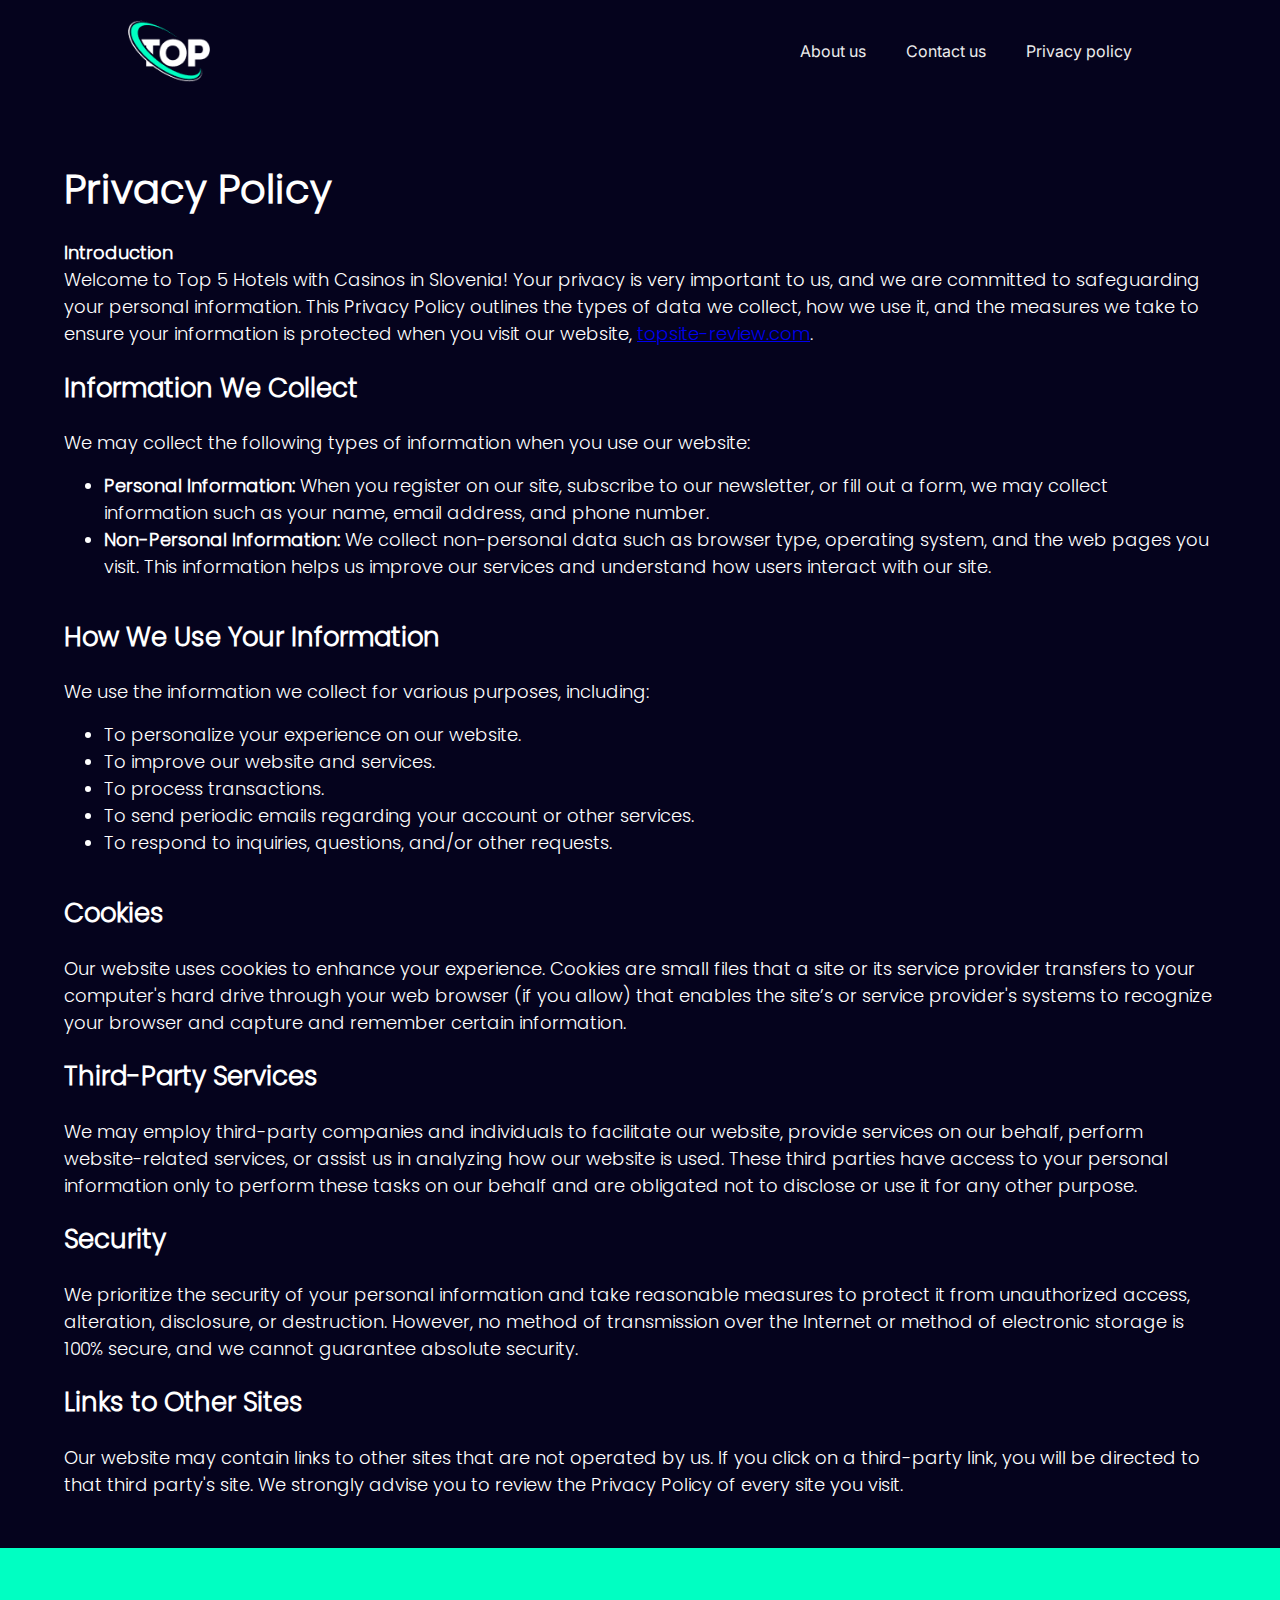
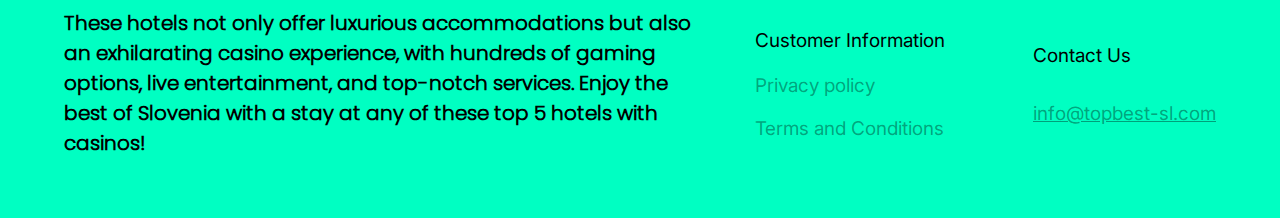
==== privacy.html @ e7df3d4c "1" ====
<!DOCTYPE html>
<html lang="en">
<head>
    <meta charset="UTF-8">
    <meta name="viewport" content="width=device-width, initial-scale=1.0">
    <title>Top 5 Hotels with Casinos in Slovenia</title>
    <link rel="stylesheet" href="style/css.css">
    <link rel="shortcut icon" href="img/logo.png" type="image/x-icon">
</head>
<body style="background-image: none;">
    <div class="top">
        <div class="top_blokc">
            <img src="img/logo.png" alt="">
            <div class="top_cont">
                <a href="index.html#about">About us</a>
                <a href="#contact">Contact us</a>
                <a href="privacy.html">Privacy policy</a>
            </div>
        </div>
    </div>
    <div class="privacy">
        <div class="mini_privacy">
            <h1>Privacy Policy</h1>

            <p><strong>Introduction</strong></p>
            <p>Welcome to Top 5 Hotels with Casinos in Slovenia! Your privacy is very important to us, and we are committed to safeguarding your personal information. This Privacy Policy outlines the types of data we collect, how we use it, and the measures we take to ensure your information is protected when you visit our website, <a href="topsite-review.com">topsite-review.com</a>.</p>
    
            <h2>Information We Collect</h2>
            <p>We may collect the following types of information when you use our website:</p>
            <ul>
                <li><strong>Personal Information:</strong> When you register on our site, subscribe to our newsletter, or fill out a form, we may collect information such as your name, email address, and phone number.</li>
                <li><strong>Non-Personal Information:</strong> We collect non-personal data such as browser type, operating system, and the web pages you visit. This information helps us improve our services and understand how users interact with our site.</li>
            </ul>
    
            <h2>How We Use Your Information</h2>
            <p>We use the information we collect for various purposes, including:</p>
            <ul>
                <li>To personalize your experience on our website.</li>
                <li>To improve our website and services.</li>
                <li>To process transactions.</li>
                <li>To send periodic emails regarding your account or other services.</li>
                <li>To respond to inquiries, questions, and/or other requests.</li>
            </ul>
    
            <h2>Cookies</h2>
            <p>Our website uses cookies to enhance your experience. Cookies are small files that a site or its service provider transfers to your computer's hard drive through your web browser (if you allow) that enables the site’s or service provider's systems to recognize your browser and capture and remember certain information.</p>
    
            <h2>Third-Party Services</h2>
            <p>We may employ third-party companies and individuals to facilitate our website, provide services on our behalf, perform website-related services, or assist us in analyzing how our website is used. These third parties have access to your personal information only to perform these tasks on our behalf and are obligated not to disclose or use it for any other purpose.</p>
    
            <h2>Security</h2>
            <p>We prioritize the security of your personal information and take reasonable measures to protect it from unauthorized access, alteration, disclosure, or destruction. However, no method of transmission over the Internet or method of electronic storage is 100% secure, and we cannot guarantee absolute security.</p>
    
            <h2>Links to Other Sites</h2>
            <p>Our website may contain links to other sites that are not operated by us. If you click on a third-party link, you will be directed to that third party's site. We strongly advise you to review the Privacy Policy of every site you visit.</p>
        
        </div>
    </div>
    <footer id="contact">
        <div class="contact">
            <p>These hotels not only offer luxurious accommodations but also an exhilarating casino experience, with hundreds of gaming options, live entertainment, and top-notch services. Enjoy the best of Slovenia with a stay at any of these top 5 hotels with casinos!</p>
            <div class="contact_blokc">
                <div class="cont_1">
                    <h1>Customer Information</h1>
                    <a href="privacy.html">Privacy policy</a>
                    <a href="terms.html">Terms and Conditions</a>
                </div>
                <div class="cont_2">
                    <h3>Contact Us</h3>
                    <h2>info@topbest-sl.com</h2>
                </div>
            </div>
        </div>
    </footer>
---- style/css.css ----
@font-face {
    font-family: 'Comfortaa';
    src: url(../font/Comfortaa-VariableFont_wght.ttf);
}
@font-face {
    font-family: 'Poppins';
    src: url(../font/Poppins-Light.ttf);
}
@font-face {
    font-family: 'Inter';
    src: url(../font/Inter-VariableFont_opsz\,wght.ttf);
}
body,html{
    margin: 0;
    padding: 0;
    background-color: #05031d;
    background-image: url(../img/big_bg.png);
    background-size: contain;
    background-position-y: bottom;
    background-repeat: no-repeat;
}
.top_head{
    width: 100%;
    display: flex;
    flex-direction: column;
    align-items: center;
    background-image: url(../img/fon.png);
    background-color: #070427;
}
.top{
    width: 100%;
    display: flex;
    justify-content: center;
}
.top_blokc{
    width: 80%;
    display: flex;
    justify-content: space-between;
    align-items: center;
    margin-top: 20px;
}
.top_blokc img{
    width: 8%;
    height: fit-content;
}
.top_cont{
    display: flex;
}
.top_cont a{
    text-decoration: none;
    margin-left: 20px;
    margin-right: 20px;
    color: #ECECEC;
    font-size: 16px;
    font-weight: 400;
    font-family: 'Inter';
}
.hotels{
    width: 100%;
    display: flex;
    justify-content: space-between;
}
.hotels img{
    width: 35%;
    height: fit-content;
}
.hotels_cont{
    width: 50%;
    height: fit-content;
    display: flex;
    flex-direction: column;
    justify-content: center;
    margin-left: 80px;
    margin-top: 100px;
}
.hotels_cont h1{
    font-family: 'Comfortaa';
    color: #00FFC2;
    font-size: 64px;
    font-weight: 700;
    margin-bottom: 10px;
}
.hotels_cont h2{
    color: #F0F0F0;
    font-size: 34px;
    font-weight: 400;
    font-family: 'Poppins';
    margin-top: 0;
}
.hotels_cont a{
    display: flex;
    justify-content: center;
    align-items: center;
    text-decoration: none;
    width: 270px;
    height: 50px;
    border-radius: 30px;
    background: #00FFC2;
    font-family: 'Comfortaa';
    color: #030023;
    font-size: 20px;
    font-weight: 700;
}
.top_head .border{
    width: 70%;
    height: fit-content;
    margin-top: 40px;
    margin-bottom: 50px;
}
.slovenia{
    margin-top: 50px;
    width: 100%;
    display: flex;
    flex-direction: column;
    align-items: center;
}
.slovenia h3{
    font-family: 'Comfortaa';
    color: #00FFC2;
    font-size: 30px;
    font-weight: 700;
    text-align: center;
}
.slovenia p{
    width: 65%;
    color: #FFFFFF;
    font-size: 20px;
    font-weight: 400;
    font-family: 'Poppins';
    margin-top: 0;
    text-align: center;
    margin-bottom: 80px;
}
.slovenia img{
    width: 70%;
    height: fit-content;
    margin-bottom: 80px;
}
.grand{
    width: 100%;
    display: flex;
    flex-direction: column;
    align-items: center;
    margin-bottom: 150px;
}
.grand h3{
    font-family: 'Comfortaa';
    color: #00FFC2;
    font-size: 50px;
    font-weight: 600;
    text-align: center;
    margin-bottom: 20px;
}
.grand p{
    width: 65%;
    color: #FFFFFF;
    font-size: 20px;
    font-weight: 400;
    font-family: 'Poppins';
    margin-top: 0;
    text-align: center; 
}
.grand_blokc{
    width: 90%;
    height: 430px;
    display: flex;
    flex-direction: row;
    align-items: center;
    background-size: contain;
    justify-content: center;
    margin-top: 30px;
    background-size: contain;
    background-repeat: no-repeat;
    background-position-y: bottom;
}
.grand_cont{
    display: flex;
    flex-direction: column;
    align-items: center;
    width: 20%;
    height: 180px;
    background: #00FFC2;
    border-radius: 20px;
    box-shadow: 0px 32px 30px -12px #00000026;
    margin-left: 25px;
    margin-right: 25px;
    margin-top: 500px;
}
.grand_cont h4{
    font-family: 'Comfortaa';
    color: #030023;
    font-size: 32px;
    font-weight: 500;
    margin-bottom: 10px;
}
.grand_cont p{
    color: #030023;
    font-size: 20px;
    font-weight: 600;
    font-family: 'Poppins';
    margin-top: 0;
    line-height: 100%;
    width: 90%;
}
.kartinka{
    width: 100%;
    display: flex;
    flex-direction: column;
    align-items: center;
}
.kartinka img{
    margin-top: 50px;
    margin-bottom: 50px;
    width: 70%;
    height: fit-content;
}
footer{
    width: 100%;
    display: flex;
    justify-content: center;
    background: #00FFC2;
}
.contact{
    width: 90%;
    display: flex;
    justify-content: space-between;
    margin-top: 40px;
    margin-bottom: 40px;
}
.contact p{
    width: 55%;
    color: #000000;
    font-size: 20px;
    font-weight: 600;
    font-family: 'Poppins';
}
.contact_blokc{
    width: 40%;
    display: flex;
    justify-content: space-between;
    align-items: center;
}
.cont_1{
    display: flex;
    flex-direction: column;
}
.cont_1 h1{
    color: #000000;
    font-size: 19px;
    font-weight: 400;
    font-family: 'Inter';
}
.cont_1 a{
    font-family: 'Inter';
    color: #0000005e;
    font-size: 19px;
    font-weight: 400;
    text-decoration: none;
    margin-top: 10px;
    margin-bottom: 10px;

}
.cont_2{
    display: flex;
    flex-direction: column;
}
.cont_2 h3{
    font-family: 'Inter';
    color: #000000;
    font-size: 19px;
    font-weight: 400;
}
.cont_2 h2{
    font-family: 'Inter';
    color: #0000005e;
    font-size: 19px;
    font-weight: 400;
    text-decoration: none;
    text-decoration: underline;
}
.privacy{
    width: 100%;
    display: flex;
    justify-content: center;
    padding-top: 50px;
    padding-bottom: 50px;
}
.mini_privacy{
    display: flex;
    width: 90%;
    flex-direction: column;
}
.mini_privacy p{
    font-size: 18px;
    margin-top: 0px;
    margin-bottom: 0px;
    font-family: 'Poppins';
    color: #fff;
}
.mini_privacy h1{
    font-family: 'Poppins';
    color: #fff;
}
.mini_privacy h2{
    font-family: 'Poppins';
    font-size: 26px;
    color: #fff;
}
.mini_privacy h1{
    font-size: 40px;
    margin-bottom: 20px;
}
.mini_privacy ul li{
    font-size: 18px;
    font-family: 'Poppins';
    color: #fff;
    line-height: 150%;
}





@media screen and (max-width: 900px){
    .top_blokc{
        flex-direction: column;
        align-items: center;
        width: 90%;
    }
    .top_blokc img{
        width: 25%;
        margin-bottom: 20px;
    }
    .top_cont a{
        margin-left: 10px;
        margin-right: 10px;
        font-size: 14px;
    }
    .hotels{
        flex-direction: column;
        align-items: center;
    }
    .hotels_cont h1{
        text-align: center;
        font-size: 40px;
    }
    .hotels_cont h2{
        text-align: center;
        font-size: 24px;
        margin-bottom: 30px;
    }
    .hotels img{
        width: 100%;
        margin-top: 30px;
    }
    .hotels_cont{
        width: 80%;
        margin-left: 0;
        margin-top: 80px;
        align-items: center;
    }
    .slovenia img{
        width: 100%;
    }
    .top_head .border{
        width: 100%;
    }
    .slovenia p{
        width: 90%;
    }
    .grand p{
        width: 90%;
    }
    .grand_cont{
        margin-left: 5px;
        margin-right: 5px;
        margin-top: 600px;
        width: 31%;
        height: 135px;
    }
    .bg1{
        background-image: url(../img/mob-1.png)!important;
    }
    .bg2{
        background-image: url(../img/mob-2.png)!important;
    }
    .bg3{
        background-image: url(../img/mob-3.png)!important;
    }
    .bg4{
        background-image: url(../img/mob-4.png)!important;
    }
    .bg5{
        background-image: url(../img/mob-5.png)!important;
    }
    .kartinka img{
        width: 90%;
    }
    .contact{
        flex-direction: column;
        align-items: center;
    }
    .contact p{
        width: 90%;
        text-align: center;
    }
    .contact_blokc{
        width: 90%;
        flex-direction: column;
    }
    .cont_1{
        align-items: center;
    }
    .cont_2{
        align-items: center;
    }
    .grand_cont h4{
        font-size: 21px;
    }
    .grand_cont p{
        font-size: 13px;
    }
}
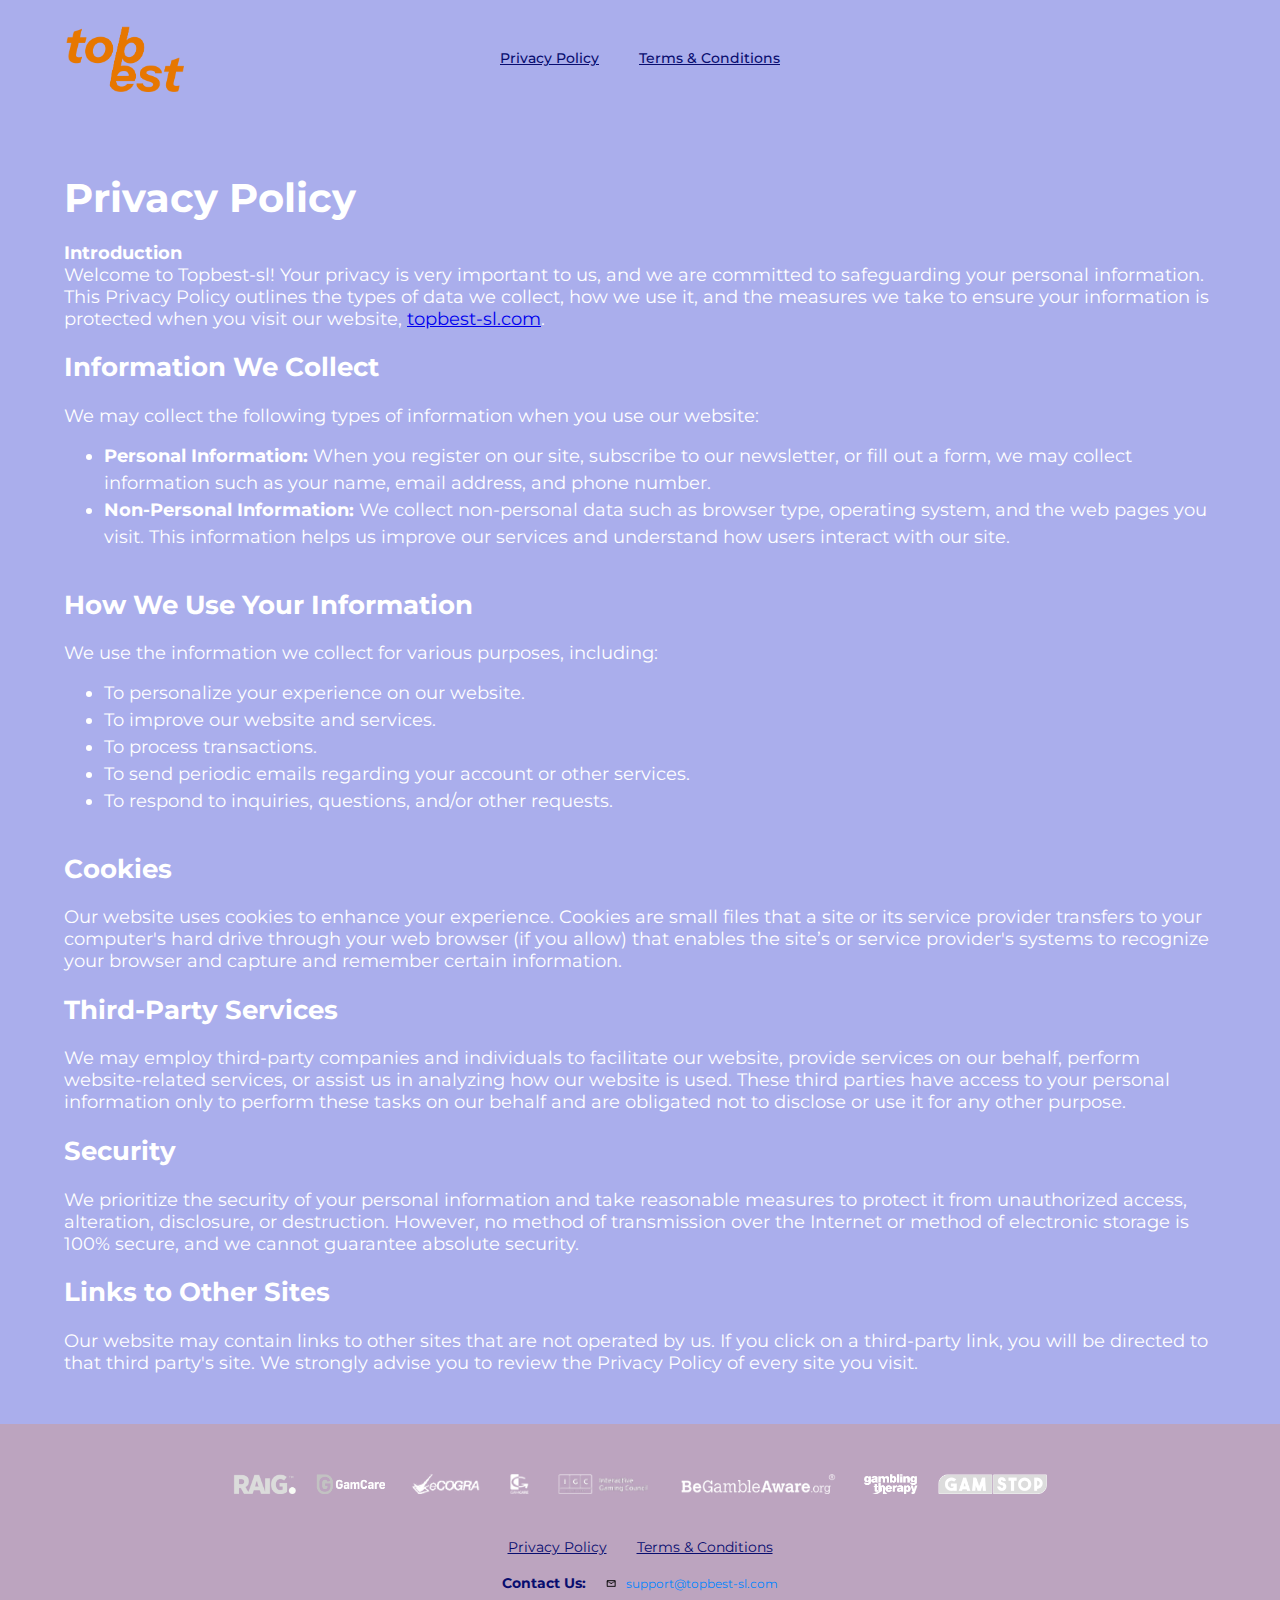
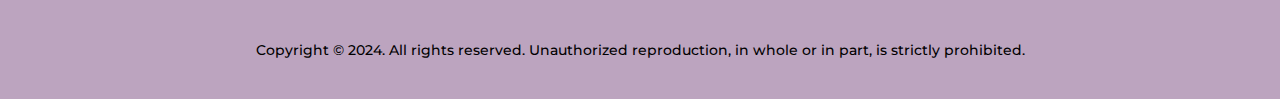
==== commit 8d2c7abb: "2" ====
--- a/privacy.html
+++ b/privacy.html
@@ -3,19 +3,19 @@
 <head>
     <meta charset="UTF-8">
     <meta name="viewport" content="width=device-width, initial-scale=1.0">
-    <title>Top 5 Hotels with Casinos in Slovenia</title>
+    <title>Topbest-sl</title>
     <link rel="stylesheet" href="style/css.css">
     <link rel="shortcut icon" href="img/logo.png" type="image/x-icon">
 </head>
-<body style="background-image: none;">
-    <div class="top">
-        <div class="top_blokc">
-            <img src="img/logo.png" alt="">
-            <div class="top_cont">
-                <a href="index.html#about">About us</a>
-                <a href="#contact">Contact us</a>
-                <a href="privacy.html">Privacy policy</a>
+<body>
+    <div class="best">
+        <div class="best_cont">
+            <a href="index.php"><img src="img/logo.png" alt=""></a>
+            <div class="best_blokc">
+                <a href="privacy.html">Privacy Policy</a>
+                <a href="terms.html">Terms & Conditions</a>
             </div>
+            <div class="utf"></div>
         </div>
     </div>
     <div class="privacy">
@@ -23,7 +23,7 @@
             <h1>Privacy Policy</h1>
 
             <p><strong>Introduction</strong></p>
-            <p>Welcome to Top 5 Hotels with Casinos in Slovenia! Your privacy is very important to us, and we are committed to safeguarding your personal information. This Privacy Policy outlines the types of data we collect, how we use it, and the measures we take to ensure your information is protected when you visit our website, <a href="topsite-review.com">topsite-review.com</a>.</p>
+            <p>Welcome to Topbest-sl! Your privacy is very important to us, and we are committed to safeguarding your personal information. This Privacy Policy outlines the types of data we collect, how we use it, and the measures we take to ensure your information is protected when you visit our website, <a href="topbest-sl.com">topbest-sl.com</a>.</p>
     
             <h2>Information We Collect</h2>
             <p>We may collect the following types of information when you use our website:</p>
@@ -56,19 +56,28 @@
         
         </div>
     </div>
-    <footer id="contact">
-        <div class="contact">
-            <p>These hotels not only offer luxurious accommodations but also an exhilarating casino experience, with hundreds of gaming options, live entertainment, and top-notch services. Enjoy the best of Slovenia with a stay at any of these top 5 hotels with casinos!</p>
-            <div class="contact_blokc">
-                <div class="cont_1">
-                    <h1>Customer Information</h1>
-                    <a href="privacy.html">Privacy policy</a>
-                    <a href="terms.html">Terms and Conditions</a>
-                </div>
-                <div class="cont_2">
-                    <h3>Contact Us</h3>
-                    <h2>info@topbest-sl.com</h2>
-                </div>
+    <footer>
+        <div class="gam">
+            <div class="gam_stop">
+                <a href=""><img src="img/image-1.png" alt=""></a>
+                <a href=""><img src="img/image-2.png" alt=""></a>
+                <a href=""><img src="img/image-3.png" alt=""></a>
+                <a href=""><img src="img/image-4.png" alt=""></a>
+                <a href=""><img src="img/image-5.png" alt=""></a>
+                <a href=""><img src="img/image-6.png" alt=""></a>
+                <a href=""><img src="img/image-7.png" alt=""></a>
+                <a href=""><img src="img/image-8.png" alt=""></a>
             </div>
+            <div class="end_1">
+                <a href="privacy.html">Privacy Policy</a>
+                <a href="terms.html">Terms & Conditions</a>
+            </div>
+            <div class="end_2">
+                <h4>Contact Us:</h4>
+                <img src="img/vector.png" alt="">
+                <h5>support@topbest-sl.com</h5>
+            </div>
+            <p>Copyright © 2024. All rights reserved. Unauthorized reproduction, in whole or in part, is strictly prohibited.</p>
         </div>
-    </footer>+    </footer>
+    --- a/style/css.css
+++ b/style/css.css
@@ -1,283 +1,492 @@
 @font-face {
-    font-family: 'Comfortaa';
-    src: url(../font/Comfortaa-VariableFont_wght.ttf);
-}
-@font-face {
-    font-family: 'Poppins';
-    src: url(../font/Poppins-Light.ttf);
-}
-@font-face {
-    font-family: 'Inter';
-    src: url(../font/Inter-VariableFont_opsz\,wght.ttf);
+    font-family: 'Montserrat';
+    src: url(../font/Montserrat-VariableFont_wght.ttf);
+}
+*{
+    font-family: 'Montserrat'; 
 }
 body,html{
     margin: 0;
     padding: 0;
-    background-color: #05031d;
-    background-image: url(../img/big_bg.png);
-    background-size: contain;
-    background-position-y: bottom;
-    background-repeat: no-repeat;
-}
-.top_head{
-    width: 100%;
-    display: flex;
-    flex-direction: column;
-    align-items: center;
-    background-image: url(../img/fon.png);
-    background-color: #070427;
-}
-.top{
-    width: 100%;
-    display: flex;
-    justify-content: center;
-}
-.top_blokc{
-    width: 80%;
+    background-color: #aaaeec;
+}
+.best{
+    width: 100%;
+    display: flex;
+    justify-content: center;
+}
+.best_cont{
+    width: 90%;
     display: flex;
     justify-content: space-between;
     align-items: center;
     margin-top: 20px;
 }
-.top_blokc img{
-    width: 8%;
+.best_cont a img{
+    width: 120px;
     height: fit-content;
 }
-.top_cont{
-    display: flex;
-}
-.top_cont a{
-    text-decoration: none;
+.best_blokc{
+    display: flex;
+}
+.best_blokc a{
     margin-left: 20px;
     margin-right: 20px;
-    color: #ECECEC;
-    font-size: 16px;
-    font-weight: 400;
-    font-family: 'Inter';
-}
-.hotels{
-    width: 100%;
-    display: flex;
-    justify-content: space-between;
-}
-.hotels img{
-    width: 35%;
-    height: fit-content;
-}
-.hotels_cont{
-    width: 50%;
-    height: fit-content;
-    display: flex;
-    flex-direction: column;
-    justify-content: center;
-    margin-left: 80px;
-    margin-top: 100px;
-}
-.hotels_cont h1{
-    font-family: 'Comfortaa';
-    color: #00FFC2;
+    font-size: 14px;
+    font-weight: 500;
+    color: #080D6F;
+}
+.utf{
+     display: block;
+     width: 120px;
+}
+.online{
+    width: 100%;
+    display: flex;
+    flex-direction: column;
+    align-items: center;
+    margin-top: 30px;
+}
+.online h1{
+    width: 70%;
+    font-size: 60px;
+    font-weight: 700;
+    color: #080D6F;
+    font-style: italic;
+    line-height: 70px;
+    text-align: center;
+    margin-bottom: 20px;
+}
+.online span{
     font-size: 64px;
     font-weight: 700;
-    margin-bottom: 10px;
-}
-.hotels_cont h2{
-    color: #F0F0F0;
-    font-size: 34px;
+    color: #080D6F;
+    font-style: italic;
+    line-height: 70px;
+    text-align: center;
+}
+.online p{
+    width: 60%;
+    font-size: 24px;
     font-weight: 400;
-    font-family: 'Poppins';
-    margin-top: 0;
-}
-.hotels_cont a{
-    display: flex;
-    justify-content: center;
-    align-items: center;
-    text-decoration: none;
-    width: 270px;
+    color: #FFFFFF;
+    text-align: center;
+    margin-top: 0;
+}
+.new_1{
+    display: flex;
+    width: 100%;
+    justify-content: left;
+}
+.new_2{
+    display: flex;
+    width: 100%;
+    justify-content: right;
+}
+.online h4{
+    width: 720px;
+    height: 80px;
+    background: #CED0FF;
+    border: 3px solid #080D6F;
+    border-top-right-radius: 50px;
+    border-bottom-right-radius: 50px;
+    display: flex;
+    justify-content: right;
+    align-items: center;
+    font-size: 24px;
+    font-weight: 500;
+    color: #080D6F;
+    padding-right: 15px;
+    margin-top: 0;
+    margin-bottom: 20px;
+    border-left: none;
+}
+.online h5{
+    width: 720px;
+    height: 80px;
+    background: #CED0FF;
+    border: 3px solid #080D6F;
+    border-top-left-radius: 50px;
+    border-bottom-left-radius: 50px;
+    display: flex;
+    justify-content: left;
+    align-items: center;
+    font-size: 24px;
+    font-weight: 500;
+    color: #080D6F;
+    padding-left: 15px;
+    margin-top: 0;
+    border-right: none;
+}
+.get{
+    width: 100%;
+    display: flex;
+    justify-content: center;
+}
+.get_blokc{
+    width: 90%;
+    display: flex;
+    flex-direction: column;
+    align-items: center;
+}
+.get_cont{
+    width: 100%;
+    display: flex;
+    flex-direction: row;
+    justify-content: center;
+}
+.legiano_top{
+    display: flex;
+    justify-content: space-between;
+    width: 100%;
+    background-image: url(../img/bagraund.png);
+    border-radius: 20px;
+    height: 190px;
+    background-size: cover;
+    border-bottom-right-radius: 0;
+    background-position-y: bottom;
+}
+.legiano{
+    width: 400px;
+    height: fit-content;
+    display: flex;
+    flex-direction: column;
+    justify-content: center;
+    align-items: center;
+    background-color: #c1a3be;
+    border: 3px solid #080D6F;
+    border-radius: 20px;
+}
+.legiano_1{
+    position: relative;
+    display: flex;
+    flex-direction: column;
+    align-items: center;
+    justify-content: start;
+    padding: 20px;
+    padding-right: 0;
+}
+.legiano_1 img{
+    margin-top: 40px;
+    width: 140px;
+    height: fit-content;
+    margin-left: -188px;
+}
+.legiano .best_img{
+    position: absolute;
+    margin-left: 0;
+    left: -40px;
+    margin-top: 0;
+}
+.legiano_1 .foto{
+    width: 180px;
+    height: fit-content;
+    margin-left: 0;
+}
+.legiano_2{
+    display: flex;
+    flex-direction: column;
+    align-items: center;
+    justify-content: start;
+    padding: 20px;
+    padding-left: 0;
+}
+.legiano_2 h1{
+    font-size: 42px;
+    font-weight: 700;
+    color: #080D6F;
+    margin-bottom: 0;
+    margin-top: 0;
+}
+.legiano_2 h2{
+    font-size: 14px;
+    font-weight: 400;
+    color: #080D6F;
+    margin-top: 0;
+    font-style: italic;
+    margin-bottom: 0;
+}
+.legiano_2 img{
+    width: 140px;
+    height: fit-content;
+    margin-top: 0;
+}
+.get_bonus{
+    display: flex;
+    flex-direction: column;
+    align-items: center;
+}
+.get_bonus h3{
+    font-size: 28px;
+    font-weight: 700;
+    color: #F0EBF1;
+    text-align: center;
+    text-transform: uppercase;
+    margin-top: 0;
+    margin-bottom: 15px;
+}
+.get_bonus h4{
+    font-size: 22px;
+    font-weight: 500;
+    color: #F0EBF1;
+    font-style: italic;
+    margin-top: 0;
+    text-transform: uppercase;
+    margin-bottom: 15px;
+}
+.get_bonus a{
+    width: 260px;
     height: 50px;
+    display: flex;
+    justify-content: center;
+    align-items: center;
+    background: #FF9F33;
+    border: 2px solid #080D6F;
     border-radius: 30px;
-    background: #00FFC2;
-    font-family: 'Comfortaa';
-    color: #030023;
     font-size: 20px;
     font-weight: 700;
-}
-.top_head .border{
-    width: 70%;
+    color: #080D6F;
+    text-decoration: none;
+    margin-bottom: 20px;
+}
+.malino .get_bonus h3{
+    font-size: 25px;
+    line-height: 30px;
+    font-weight: 700;
+    color: #F0EBF1;
+    text-align: center;
+    text-transform: uppercase;
+    margin-top: 0;
+}
+.malino .get_bonus h4{
+    font-size: 20px;
+    line-height: 20px;
+    font-weight: 500;
+    color: #F0EBF1;
+    font-style: italic;
+    margin-top: 0;
+    text-transform: uppercase;
+}
+.malino .get_bonus a{
+    width: 250px;
+    height: 50px;
+    display: flex;
+    justify-content: center;
+    align-items: center;
+    background: #FF9F33;
+    border: 2px solid #080D6F;
+    border-radius: 30px;
+    font-size: 20px;
+    font-weight: 700;
+    color: #080D6F;
+    text-decoration: none;
+    margin-bottom: 20px;
+}
+.get_bonus a:hover{
+    cursor: pointer;
+    box-shadow: 0px 0px 50px 0px #FF9F33;
+
+}
+.get_bonus img{
+    width: 260px;
     height: fit-content;
+    margin-bottom: 40px;
+}
+.legiano:hover{
+    box-shadow: 0px 0px 50px 0px #585858;
+}
+.malino{
+    width: 100%;
+    display: flex;
+    justify-content: center;
+}
+.malino_blokc{
+    width: 85%;
+    display: flex;
+    justify-content: space-between;
+    margin-top: 20px;
+}
+.malino_blokc .legiano{
+    width: 350px;
+}
+.malino_blokc .legiano_1 img{
+    height: 75px;
+    width: auto;
+    margin-left: 0;
+    margin-top: 20px;
+}
+.malino_blokc .legiano_top{
+    border-radius: 20px;
+    border-bottom-right-radius: 0;
+    background-position-y: bottom;
+    height: 180px;
+}
+.malino_blokc .get_bonus h3{
+    margin-bottom: 30px;
+}
+.malino_blokc .get_bonus h4{
+    margin-bottom: 10px;
+}
+.malino_blokc .get_bonus a{
+    width: 250px;
+}
+.online .onl{
+    display: none;
+}
+.casinos{
+    width: 100%;
+    display: flex;
+    flex-direction: column;
+    align-items: center;
     margin-top: 40px;
-    margin-bottom: 50px;
-}
-.slovenia{
+}
+.safe h1{
+    width: 1064px;
+    height: 80px;
+    background: #CED0FF;
+    border: 3px solid #080D6F;
+    border-top-right-radius: 50px;
+    border-bottom-right-radius: 50px;
+    font-size: 30px;
+    font-weight: 500;
+    color: #080D6F;
+    font-style: italic;
+    padding-right: 15px;
+    display: flex;
+    justify-content: right;
+    align-items: center;
+    border-left: none;
+}
+.casinos p{
+    width: 80%;
+    font-size: 24px;
+    font-weight: 400;
+    color: #080D6F;
+    text-align: left;
+    line-height: 30px;
+}
+.safe{
+    width: 100%;
+    display: flex;
+    justify-content: left;
+}
+.players{
+    width: 100%;
+    display: flex;
+    justify-content: right;
+}
+.players h2{
+    width: 1064px;
+    height: 80px;
+    background: #CED0FF;
+    border: 3px solid #080D6F;
+    border-radius: 20px;
+    font-size: 30px;
+    font-weight: 500;
+    color: #080D6F;
+    font-style: italic;
+    padding-left: 15px;
+    display: flex;
+    justify-content: left;
+    align-items: center;
+    border-right: none;
+    border-top-right-radius: 0;
+    border-bottom-right-radius: 0;
+    border-top-left-radius: 50px;
+    border-bottom-left-radius: 50px;
+}
+.safe h3{
+    width: 1064px;
+    height: 80px;
+    background: #CED0FF;
+    border: 3px solid #080D6F;
+    border-top-right-radius: 50px;
+    border-bottom-right-radius: 50px;
+    font-size: 30px;
+    font-weight: 500;
+    color: #080D6F;
+    font-style: italic;
+    padding-right: 15px;
+    display: flex;
+    justify-content: right;
+    align-items: center;
+    border-left: none;
+}
+.casinos .center_p{
+    text-align: center;
+}
+.casinos .right_p{
+    text-align: right;
+}
+footer{
+    width: 100%;
+    display: flex;
+    justify-content: center;
+    background-color: #BCA4BF;
+}
+.gam{
+    width: 80%;
+    display: flex;
+    flex-direction: column;
+    align-items: center;
     margin-top: 50px;
-    width: 100%;
-    display: flex;
-    flex-direction: column;
-    align-items: center;
-}
-.slovenia h3{
-    font-family: 'Comfortaa';
-    color: #00FFC2;
-    font-size: 30px;
+}
+.gam_stop{
+    display: flex;
+    flex-direction: row;
+}
+.gam_stop img{
+    width: fit-content;
+    height: 20px;
+    margin-left: 10px;
+    margin-right: 10px;
+}
+.end_1{
+    display: flex;
+    flex-direction: row;
+    margin-top: 40px;
+}
+.end_1 a{
+    font-size: 14px;
+    font-weight: 400;
+    color: #080D6F;
+    margin-left: 15px;
+    margin-right: 15px;
+}
+.end_2{
+    display: flex;
+    flex-direction: row;
+    justify-content: center;
+    align-items: center;
+}
+.end_2 h4{
+    font-size: 14px;
     font-weight: 700;
-    text-align: center;
-}
-.slovenia p{
-    width: 65%;
-    color: #FFFFFF;
-    font-size: 20px;
+    color: #080D6F;
+    margin-right: 20px;
+}
+.end_2 img{
+    width: 10px;
+    height: fit-content;
+}
+.end_2 h5{
+    font-size: 12px;
     font-weight: 400;
-    font-family: 'Poppins';
-    margin-top: 0;
-    text-align: center;
-    margin-bottom: 80px;
-}
-.slovenia img{
-    width: 70%;
-    height: fit-content;
-    margin-bottom: 80px;
-}
-.grand{
-    width: 100%;
-    display: flex;
-    flex-direction: column;
-    align-items: center;
-    margin-bottom: 150px;
-}
-.grand h3{
-    font-family: 'Comfortaa';
-    color: #00FFC2;
-    font-size: 50px;
-    font-weight: 600;
-    text-align: center;
-    margin-bottom: 20px;
-}
-.grand p{
-    width: 65%;
-    color: #FFFFFF;
-    font-size: 20px;
-    font-weight: 400;
-    font-family: 'Poppins';
-    margin-top: 0;
-    text-align: center; 
-}
-.grand_blokc{
-    width: 90%;
-    height: 430px;
-    display: flex;
-    flex-direction: row;
-    align-items: center;
-    background-size: contain;
-    justify-content: center;
+    color: #0085FF;
+    margin-left: 10px;
+}
+.gam p{
+    font-size: 14px;
+    font-weight: 500;
+    color: #000000;
     margin-top: 30px;
-    background-size: contain;
-    background-repeat: no-repeat;
-    background-position-y: bottom;
-}
-.grand_cont{
-    display: flex;
-    flex-direction: column;
-    align-items: center;
-    width: 20%;
-    height: 180px;
-    background: #00FFC2;
-    border-radius: 20px;
-    box-shadow: 0px 32px 30px -12px #00000026;
-    margin-left: 25px;
-    margin-right: 25px;
-    margin-top: 500px;
-}
-.grand_cont h4{
-    font-family: 'Comfortaa';
-    color: #030023;
-    font-size: 32px;
-    font-weight: 500;
-    margin-bottom: 10px;
-}
-.grand_cont p{
-    color: #030023;
-    font-size: 20px;
-    font-weight: 600;
-    font-family: 'Poppins';
-    margin-top: 0;
-    line-height: 100%;
-    width: 90%;
-}
-.kartinka{
-    width: 100%;
-    display: flex;
-    flex-direction: column;
-    align-items: center;
-}
-.kartinka img{
-    margin-top: 50px;
-    margin-bottom: 50px;
-    width: 70%;
-    height: fit-content;
-}
-footer{
-    width: 100%;
-    display: flex;
-    justify-content: center;
-    background: #00FFC2;
-}
-.contact{
-    width: 90%;
-    display: flex;
-    justify-content: space-between;
-    margin-top: 40px;
     margin-bottom: 40px;
 }
-.contact p{
-    width: 55%;
-    color: #000000;
-    font-size: 20px;
-    font-weight: 600;
-    font-family: 'Poppins';
-}
-.contact_blokc{
-    width: 40%;
-    display: flex;
-    justify-content: space-between;
-    align-items: center;
-}
-.cont_1{
-    display: flex;
-    flex-direction: column;
-}
-.cont_1 h1{
-    color: #000000;
-    font-size: 19px;
-    font-weight: 400;
-    font-family: 'Inter';
-}
-.cont_1 a{
-    font-family: 'Inter';
-    color: #0000005e;
-    font-size: 19px;
-    font-weight: 400;
-    text-decoration: none;
-    margin-top: 10px;
-    margin-bottom: 10px;
-
-}
-.cont_2{
-    display: flex;
-    flex-direction: column;
-}
-.cont_2 h3{
-    font-family: 'Inter';
-    color: #000000;
-    font-size: 19px;
-    font-weight: 400;
-}
-.cont_2 h2{
-    font-family: 'Inter';
-    color: #0000005e;
-    font-size: 19px;
-    font-weight: 400;
-    text-decoration: none;
-    text-decoration: underline;
-}
+
+
+
+
+
 .privacy{
     width: 100%;
     display: flex;
@@ -294,26 +503,28 @@
     font-size: 18px;
     margin-top: 0px;
     margin-bottom: 0px;
-    font-family: 'Poppins';
-    color: #fff;
+    font-family: 'Montserrat';
+    color: #FFFFFF;
 }
 .mini_privacy h1{
-    font-family: 'Poppins';
-    color: #fff;
+    font-family: 'Montserrat';
+    color: #FFFFFF;
 }
 .mini_privacy h2{
-    font-family: 'Poppins';
+    font-family: 'Montserrat';
     font-size: 26px;
-    color: #fff;
+    color: #FFFFFF;
 }
 .mini_privacy h1{
     font-size: 40px;
     margin-bottom: 20px;
+    font-family: 'Montserrat';
+    color: #FFFFFF;
 }
 .mini_privacy ul li{
     font-size: 18px;
-    font-family: 'Poppins';
-    color: #fff;
+    font-family: 'Montserrat';
+    color: #FFFFFF;
     line-height: 150%;
 }
 
@@ -321,103 +532,203 @@
 
 
 
+
+.legiano:hover{
+    cursor: pointer;
+
+
+}
+.pop_up{
+    display: none;
+    justify-content: center;
+    align-items: center;
+    width: 100vw;
+    height: 100vh;
+    position: fixed;
+    z-index: 50;
+    background-color: #000000b6;
+    left: 0;
+    top: 0;
+
+}
+.pop_up .legiano{
+    background-color: #c1a3be;
+}
+.pop_up .legiano_top{
+    background-color: #c1a3be;
+    margin-bottom: 25px;
+}
+#link5{
+    position: relative;
+}
+.legiano .close{
+    position: absolute;
+    right: 10px;
+    top: 10px;
+    width: 30px;
+    height: auto;
+    cursor: pointer;
+}
+#link5:hover{
+    cursor: auto;
+}
+
 @media screen and (max-width: 900px){
-    .top_blokc{
+  
+    .online h5{
+        width: 90%;
+        font-size: 20px;
+        height: 50px;
+    }
+    .online h4{
+        width: 330px;
+        font-size: 20px;
+        height: 50px;
+    }
+    .best_blokc a{
+        display: none;
+    }
+    .best_cont{
+        flex-direction: column;
+        margin-top: 30px;
+    }
+    body{
+        background-color: #b7bbfe;
+    }
+    .online h1{
+        display: none;
+    }
+    .online .onl{
+        display: block;
+        width: 95%;
+        line-height: 60px;
+        font-size: 42px;
+    }
+    .online .onl span{
+        line-height: 60px;
+        font-size: 50px;
+    }
+   
+    .online span{
+        font-size: 42px;
+        line-height: 50px;
+    }
+    .online p{
+        width: 90%;
+        font-size: 20px;
+    }
+   
+    .online b{
+        line-height: 40px;
+        font-size: 31px;
+        color: #FF8C0A;
+    }
+    .legiano{
+        width: 100%;
+    }
+    .malino_blokc{
         flex-direction: column;
         align-items: center;
+    }
+    .malino_blokc .legiano{
         width: 90%;
-    }
-    .top_blokc img{
-        width: 25%;
         margin-bottom: 20px;
     }
-    .top_cont a{
-        margin-left: 10px;
-        margin-right: 10px;
-        font-size: 14px;
-    }
-    .hotels{
-        flex-direction: column;
-        align-items: center;
-    }
-    .hotels_cont h1{
-        text-align: center;
-        font-size: 40px;
-    }
-    .hotels_cont h2{
-        text-align: center;
-        font-size: 24px;
-        margin-bottom: 30px;
-    }
-    .hotels img{
-        width: 100%;
-        margin-top: 30px;
-    }
-    .hotels_cont{
-        width: 80%;
-        margin-left: 0;
-        margin-top: 80px;
-        align-items: center;
-    }
-    .slovenia img{
-        width: 100%;
-    }
-    .top_head .border{
-        width: 100%;
-    }
-    .slovenia p{
-        width: 90%;
-    }
-    .grand p{
-        width: 90%;
-    }
-    .grand_cont{
-        margin-left: 5px;
-        margin-right: 5px;
-        margin-top: 600px;
-        width: 31%;
-        height: 135px;
-    }
-    .bg1{
-        background-image: url(../img/mob-1.png)!important;
-    }
-    .bg2{
-        background-image: url(../img/mob-2.png)!important;
-    }
-    .bg3{
-        background-image: url(../img/mob-3.png)!important;
-    }
-    .bg4{
-        background-image: url(../img/mob-4.png)!important;
-    }
-    .bg5{
-        background-image: url(../img/mob-5.png)!important;
-    }
-    .kartinka img{
-        width: 90%;
-    }
-    .contact{
-        flex-direction: column;
-        align-items: center;
-    }
-    .contact p{
+    .casinos p{
         width: 90%;
         text-align: center;
-    }
-    .contact_blokc{
-        width: 90%;
-        flex-direction: column;
-    }
-    .cont_1{
-        align-items: center;
-    }
-    .cont_2{
-        align-items: center;
-    }
-    .grand_cont h4{
-        font-size: 21px;
-    }
-    .grand_cont p{
-        font-size: 13px;
+        font-size: 20px;
+    }
+    .casinos .right_p{
+        text-align: center;
+    }
+    .safe h1{
+        width: 85%;
+        font-size: 24px;
+        text-align: right;
+        line-height: 40px;
+        font-weight: 700;
+        border-top-right-radius: 30px;
+        border-bottom-right-radius: 30px;
+    }
+    .players h2{
+        width: 85%;
+        font-size: 24px;
+        text-align: right;
+        line-height: 40px;
+        font-weight: 700;
+        border-top-right-radius: 30px;
+        border-bottom-right-radius: 30px;
+        border-top-left-radius: 0px;
+        border-bottom-left-radius: 0px;
+        border-left: 0;
+        padding-right: 15px;
+        padding-left: 0;
+        border-right: 3px solid #080D6F;
+    }
+    .players{
+        justify-content: left;
+    }
+    .legiano_1 .foto{
+        width: 130px;
+    }
+    .malino_blokc .legiano_1 img{
+        height: 70px;
+    }
+    .gam_stop{
+        flex-wrap: wrap;
+        justify-content: center;
+    }
+    .gam_stop img{
+        margin-top: 5px;
+        margin-bottom: 5px;
+    }
+    .legiano_1 img{
+        margin-left: -60px;
+    }
+    .gam p{
+        text-align: center;
+        color: #FFFFFF;
+    }
+    .safe h3{
+        width: 85%;
+        font-size: 24px;
+        line-height: 40px;
+        font-weight: 700;
+        border-top-right-radius: 40px;
+        border-bottom-right-radius: 40px;
+        border-top-left-radius: 0px;
+        border-bottom-left-radius: 0px;
+        height: auto;
+        padding-top: 10px;
+        padding-bottom: 10px;
+    }
+
+    .malino_blokc .get_bonus h4{
+        margin-bottom: 20px;
+    }
+}
+@media screen and (max-width: 430px){
+    .legiano_2 h1{
+        font-size: 40px;
+    }
+    .legiano_2 h2{
+        font-size: 14px;
+    }
+    .legiano_2 img{
+        width: 130px;
+    }
+    .get_bonus h3{
+        font-size: 26px;
+    }
+    .get_bonus h4{
+        font-size: 20px;
+    }
+    .get_bonus a{
+        width: 250px;
+    }
+    .malino_blokc .legiano{
+        margin-top: 20px;
+        width: 100%;
     }
 }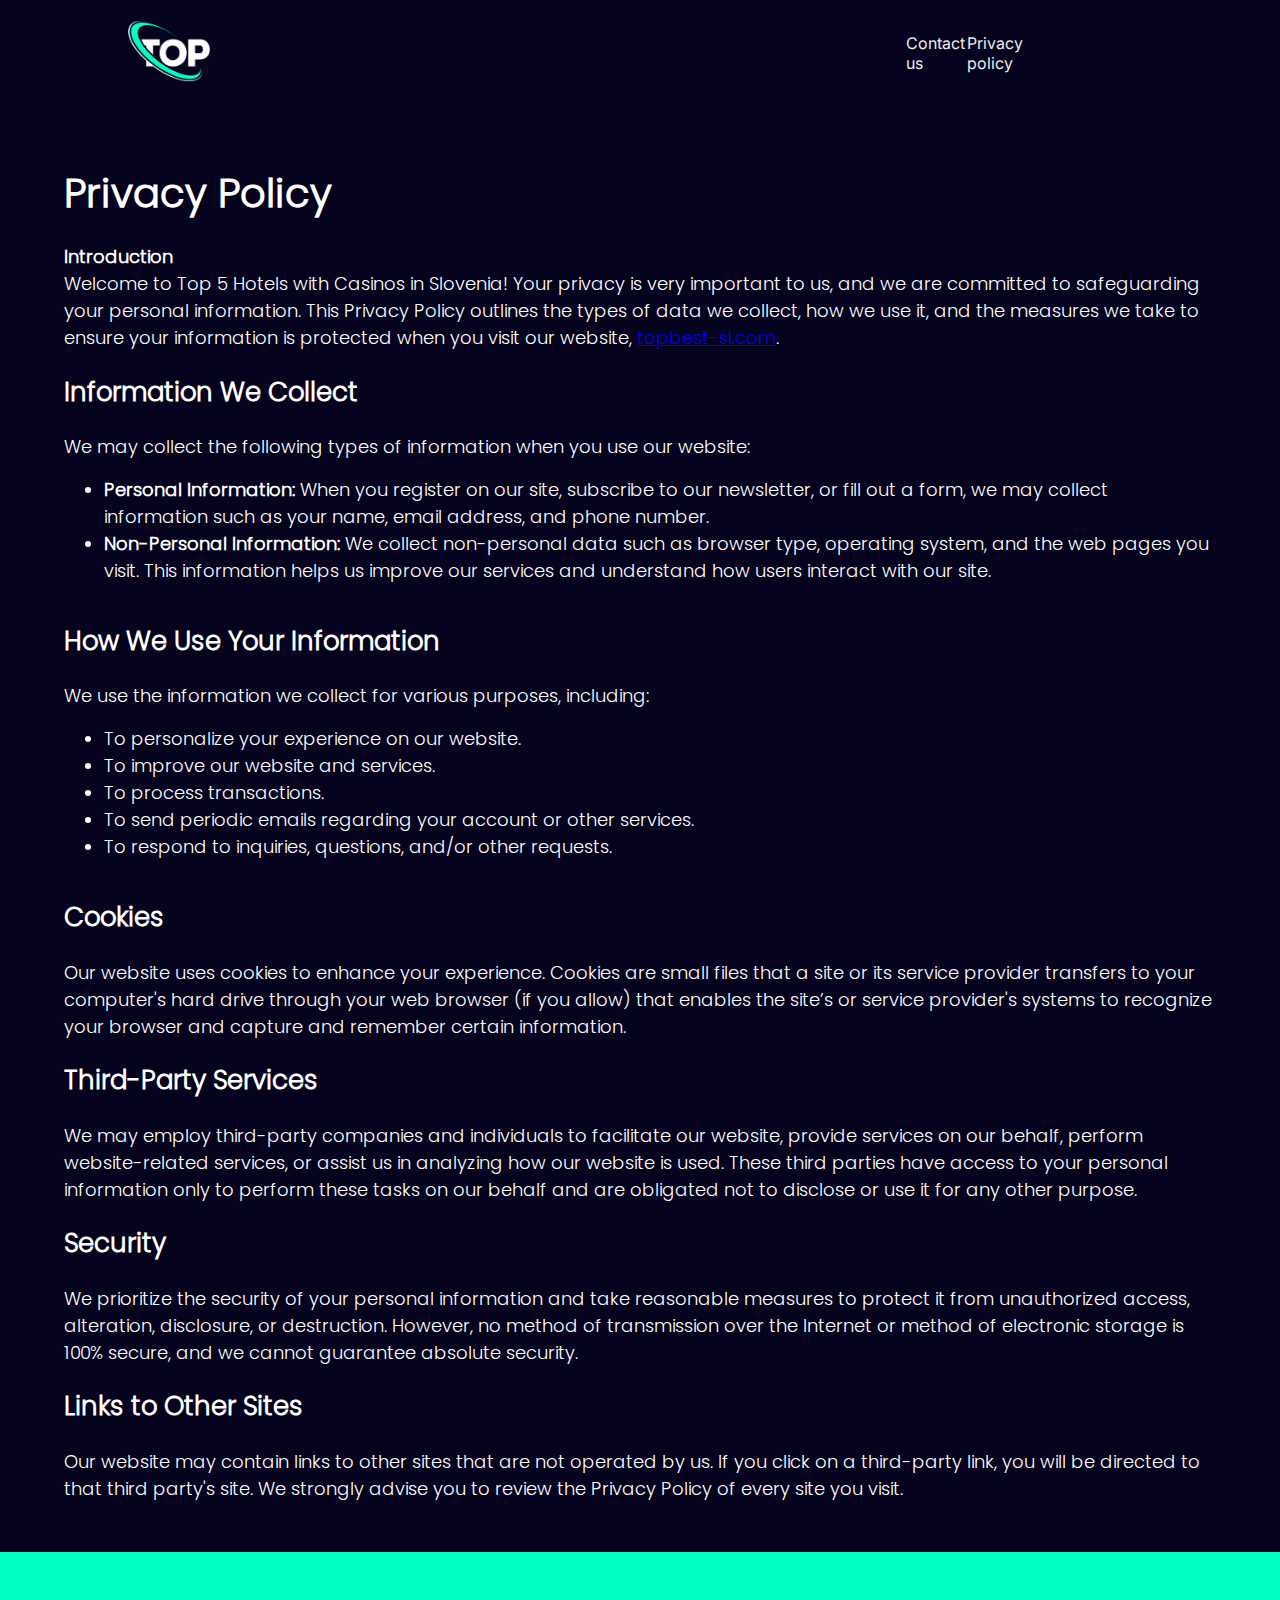
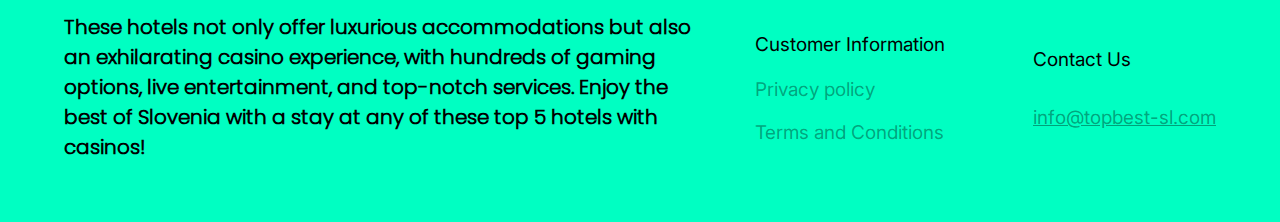
==== commit 67b2e0f6: "2" ====
--- a/privacy.html
+++ b/privacy.html
@@ -3,19 +3,18 @@
 <head>
     <meta charset="UTF-8">
     <meta name="viewport" content="width=device-width, initial-scale=1.0">
-    <title>Topbest-sl</title>
+    <title>Top 5 Hotels with Casinos in Slovenia</title>
     <link rel="stylesheet" href="style/css.css">
     <link rel="shortcut icon" href="img/logo.png" type="image/x-icon">
 </head>
-<body>
-    <div class="best">
-        <div class="best_cont">
+<body style="background-image: none;">
+    <div class="top">
+        <div class="top_blokc">
             <a href="index.php"><img src="img/logo.png" alt=""></a>
-            <div class="best_blokc">
-                <a href="privacy.html">Privacy Policy</a>
-                <a href="terms.html">Terms & Conditions</a>
+            <div class="top_cont">
+                <a href="#contact">Contact us</a>
+                <a href="privacy.html">Privacy policy</a>
             </div>
-            <div class="utf"></div>
         </div>
     </div>
     <div class="privacy">
@@ -23,7 +22,7 @@
             <h1>Privacy Policy</h1>
 
             <p><strong>Introduction</strong></p>
-            <p>Welcome to Topbest-sl! Your privacy is very important to us, and we are committed to safeguarding your personal information. This Privacy Policy outlines the types of data we collect, how we use it, and the measures we take to ensure your information is protected when you visit our website, <a href="topbest-sl.com">topbest-sl.com</a>.</p>
+            <p>Welcome to Top 5 Hotels with Casinos in Slovenia! Your privacy is very important to us, and we are committed to safeguarding your personal information. This Privacy Policy outlines the types of data we collect, how we use it, and the measures we take to ensure your information is protected when you visit our website, <a href="topbest-sl.com">topbest-sl.com</a>.</p>
     
             <h2>Information We Collect</h2>
             <p>We may collect the following types of information when you use our website:</p>
@@ -56,28 +55,19 @@
         
         </div>
     </div>
-    <footer>
-        <div class="gam">
-            <div class="gam_stop">
-                <a href=""><img src="img/image-1.png" alt=""></a>
-                <a href=""><img src="img/image-2.png" alt=""></a>
-                <a href=""><img src="img/image-3.png" alt=""></a>
-                <a href=""><img src="img/image-4.png" alt=""></a>
-                <a href=""><img src="img/image-5.png" alt=""></a>
-                <a href=""><img src="img/image-6.png" alt=""></a>
-                <a href=""><img src="img/image-7.png" alt=""></a>
-                <a href=""><img src="img/image-8.png" alt=""></a>
+    <footer id="contact">
+        <div class="contact">
+            <p>These hotels not only offer luxurious accommodations but also an exhilarating casino experience, with hundreds of gaming options, live entertainment, and top-notch services. Enjoy the best of Slovenia with a stay at any of these top 5 hotels with casinos!</p>
+            <div class="contact_blokc">
+                <div class="cont_1">
+                    <h1>Customer Information</h1>
+                    <a href="privacy.html">Privacy policy</a>
+                    <a href="terms.html">Terms and Conditions</a>
+                </div>
+                <div class="cont_2">
+                    <h3>Contact Us</h3>
+                    <h2>info@topbest-sl.com</h2>
+                </div>
             </div>
-            <div class="end_1">
-                <a href="privacy.html">Privacy Policy</a>
-                <a href="terms.html">Terms & Conditions</a>
-            </div>
-            <div class="end_2">
-                <h4>Contact Us:</h4>
-                <img src="img/vector.png" alt="">
-                <h5>support@topbest-sl.com</h5>
-            </div>
-            <p>Copyright © 2024. All rights reserved. Unauthorized reproduction, in whole or in part, is strictly prohibited.</p>
         </div>
-    </footer>
-    +    </footer>--- a/style/css.css
+++ b/style/css.css
@@ -1,492 +1,287 @@
 @font-face {
-    font-family: 'Montserrat';
-    src: url(../font/Montserrat-VariableFont_wght.ttf);
-}
-*{
-    font-family: 'Montserrat'; 
+    font-family: 'Comfortaa';
+    src: url(../font/Comfortaa-VariableFont_wght.ttf);
+}
+@font-face {
+    font-family: 'Poppins';
+    src: url(../font/Poppins-Light.ttf);
+}
+@font-face {
+    font-family: 'Inter';
+    src: url(../font/Inter-VariableFont_opsz\,wght.ttf);
 }
 body,html{
     margin: 0;
     padding: 0;
-    background-color: #aaaeec;
-}
-.best{
-    width: 100%;
-    display: flex;
-    justify-content: center;
-}
-.best_cont{
-    width: 90%;
+    background-color: #05031d;
+    background-image: url(../img/big_bg.png);
+    background-size: contain;
+    background-position-y: bottom;
+    background-repeat: no-repeat;
+}
+.top_head{
+    width: 100%;
+    display: flex;
+    flex-direction: column;
+    align-items: center;
+    background-image: url(../img/fon.png);
+    background-color: #070427;
+}
+.top{
+    width: 100%;
+    display: flex;
+    justify-content: center;
+}
+.top_blokc{
+    width: 80%;
     display: flex;
     justify-content: space-between;
     align-items: center;
     margin-top: 20px;
 }
-.best_cont a img{
-    width: 120px;
-    height: fit-content;
-}
-.best_blokc{
-    display: flex;
-}
-.best_blokc a{
+.top_blokc a{
+    width: 8%;
+    height: auto;
+}
+.top_blokc a img{
+    width: 100%;
+    height: auto;
+}
+.top_cont{
+    display: flex;
+}
+.top_cont a{
+    text-decoration: none;
     margin-left: 20px;
     margin-right: 20px;
-    font-size: 14px;
-    font-weight: 500;
-    color: #080D6F;
-}
-.utf{
-     display: block;
-     width: 120px;
-}
-.online{
-    width: 100%;
-    display: flex;
-    flex-direction: column;
-    align-items: center;
-    margin-top: 30px;
-}
-.online h1{
+    color: #ECECEC;
+    font-size: 16px;
+    font-weight: 400;
+    font-family: 'Inter';
+}
+.hotels{
+    width: 100%;
+    display: flex;
+    justify-content: space-between;
+}
+.hotels img{
+    width: 35%;
+    height: fit-content;
+}
+.hotels_cont{
+    width: 50%;
+    height: fit-content;
+    display: flex;
+    flex-direction: column;
+    justify-content: center;
+    margin-left: 80px;
+    margin-top: 100px;
+}
+.hotels_cont h1{
+    font-family: 'Comfortaa';
+    color: #00FFC2;
+    font-size: 64px;
+    font-weight: 700;
+    margin-bottom: 10px;
+}
+.hotels_cont h2{
+    color: #F0F0F0;
+    font-size: 34px;
+    font-weight: 400;
+    font-family: 'Poppins';
+    margin-top: 0;
+}
+.hotels_cont a{
+    display: flex;
+    justify-content: center;
+    align-items: center;
+    text-decoration: none;
+    width: 270px;
+    height: 50px;
+    border-radius: 30px;
+    background: #00FFC2;
+    font-family: 'Comfortaa';
+    color: #030023;
+    font-size: 20px;
+    font-weight: 700;
+}
+.top_head .border{
     width: 70%;
-    font-size: 60px;
+    height: fit-content;
+    margin-top: 40px;
+    margin-bottom: 50px;
+}
+.slovenia{
+    margin-top: 50px;
+    width: 100%;
+    display: flex;
+    flex-direction: column;
+    align-items: center;
+}
+.slovenia h3{
+    font-family: 'Comfortaa';
+    color: #00FFC2;
+    font-size: 30px;
     font-weight: 700;
-    color: #080D6F;
-    font-style: italic;
-    line-height: 70px;
+    text-align: center;
+}
+.slovenia p{
+    width: 65%;
+    color: #FFFFFF;
+    font-size: 20px;
+    font-weight: 400;
+    font-family: 'Poppins';
+    margin-top: 0;
+    text-align: center;
+    margin-bottom: 80px;
+}
+.slovenia img{
+    width: 70%;
+    height: fit-content;
+    margin-bottom: 80px;
+}
+.grand{
+    width: 100%;
+    display: flex;
+    flex-direction: column;
+    align-items: center;
+    margin-bottom: 150px;
+}
+.grand h3{
+    font-family: 'Comfortaa';
+    color: #00FFC2;
+    font-size: 50px;
+    font-weight: 600;
     text-align: center;
     margin-bottom: 20px;
 }
-.online span{
-    font-size: 64px;
-    font-weight: 700;
-    color: #080D6F;
-    font-style: italic;
-    line-height: 70px;
-    text-align: center;
-}
-.online p{
-    width: 60%;
-    font-size: 24px;
-    font-weight: 400;
+.grand p{
+    width: 65%;
     color: #FFFFFF;
-    text-align: center;
+    font-size: 20px;
+    font-weight: 400;
+    font-family: 'Poppins';
     margin-top: 0;
-}
-.new_1{
-    display: flex;
-    width: 100%;
-    justify-content: left;
-}
-.new_2{
-    display: flex;
-    width: 100%;
-    justify-content: right;
-}
-.online h4{
-    width: 720px;
-    height: 80px;
-    background: #CED0FF;
-    border: 3px solid #080D6F;
-    border-top-right-radius: 50px;
-    border-bottom-right-radius: 50px;
-    display: flex;
-    justify-content: right;
-    align-items: center;
-    font-size: 24px;
+    text-align: center; 
+}
+.grand_blokc{
+    width: 90%;
+    height: 430px;
+    display: flex;
+    flex-direction: row;
+    align-items: center;
+    background-size: contain;
+    justify-content: center;
+    margin-top: 30px;
+    background-size: contain;
+    background-repeat: no-repeat;
+    background-position-y: bottom;
+}
+.grand_cont{
+    display: flex;
+    flex-direction: column;
+    align-items: center;
+    width: 20%;
+    height: 180px;
+    background: #00FFC2;
+    border-radius: 20px;
+    box-shadow: 0px 32px 30px -12px #00000026;
+    margin-left: 25px;
+    margin-right: 25px;
+    margin-top: 500px;
+}
+.grand_cont h4{
+    font-family: 'Comfortaa';
+    color: #030023;
+    font-size: 32px;
     font-weight: 500;
-    color: #080D6F;
-    padding-right: 15px;
+    margin-bottom: 10px;
+}
+.grand_cont p{
+    color: #030023;
+    font-size: 20px;
+    font-weight: 600;
+    font-family: 'Poppins';
     margin-top: 0;
-    margin-bottom: 20px;
-    border-left: none;
-}
-.online h5{
-    width: 720px;
-    height: 80px;
-    background: #CED0FF;
-    border: 3px solid #080D6F;
-    border-top-left-radius: 50px;
-    border-bottom-left-radius: 50px;
-    display: flex;
-    justify-content: left;
-    align-items: center;
-    font-size: 24px;
-    font-weight: 500;
-    color: #080D6F;
-    padding-left: 15px;
-    margin-top: 0;
-    border-right: none;
-}
-.get{
-    width: 100%;
-    display: flex;
-    justify-content: center;
-}
-.get_blokc{
+    line-height: 100%;
     width: 90%;
-    display: flex;
-    flex-direction: column;
-    align-items: center;
-}
-.get_cont{
-    width: 100%;
-    display: flex;
-    flex-direction: row;
-    justify-content: center;
-}
-.legiano_top{
+}
+.kartinka{
+    width: 100%;
+    display: flex;
+    flex-direction: column;
+    align-items: center;
+}
+.kartinka img{
+    margin-top: 50px;
+    margin-bottom: 50px;
+    width: 70%;
+    height: fit-content;
+}
+footer{
+    width: 100%;
+    display: flex;
+    justify-content: center;
+    background: #00FFC2;
+}
+.contact{
+    width: 90%;
     display: flex;
     justify-content: space-between;
-    width: 100%;
-    background-image: url(../img/bagraund.png);
-    border-radius: 20px;
-    height: 190px;
-    background-size: cover;
-    border-bottom-right-radius: 0;
-    background-position-y: bottom;
-}
-.legiano{
-    width: 400px;
-    height: fit-content;
-    display: flex;
-    flex-direction: column;
-    justify-content: center;
-    align-items: center;
-    background-color: #c1a3be;
-    border: 3px solid #080D6F;
-    border-radius: 20px;
-}
-.legiano_1{
-    position: relative;
-    display: flex;
-    flex-direction: column;
-    align-items: center;
-    justify-content: start;
-    padding: 20px;
-    padding-right: 0;
-}
-.legiano_1 img{
     margin-top: 40px;
-    width: 140px;
-    height: fit-content;
-    margin-left: -188px;
-}
-.legiano .best_img{
-    position: absolute;
-    margin-left: 0;
-    left: -40px;
-    margin-top: 0;
-}
-.legiano_1 .foto{
-    width: 180px;
-    height: fit-content;
-    margin-left: 0;
-}
-.legiano_2{
-    display: flex;
-    flex-direction: column;
-    align-items: center;
-    justify-content: start;
-    padding: 20px;
-    padding-left: 0;
-}
-.legiano_2 h1{
-    font-size: 42px;
-    font-weight: 700;
-    color: #080D6F;
-    margin-bottom: 0;
-    margin-top: 0;
-}
-.legiano_2 h2{
-    font-size: 14px;
-    font-weight: 400;
-    color: #080D6F;
-    margin-top: 0;
-    font-style: italic;
-    margin-bottom: 0;
-}
-.legiano_2 img{
-    width: 140px;
-    height: fit-content;
-    margin-top: 0;
-}
-.get_bonus{
-    display: flex;
-    flex-direction: column;
-    align-items: center;
-}
-.get_bonus h3{
-    font-size: 28px;
-    font-weight: 700;
-    color: #F0EBF1;
-    text-align: center;
-    text-transform: uppercase;
-    margin-top: 0;
-    margin-bottom: 15px;
-}
-.get_bonus h4{
-    font-size: 22px;
-    font-weight: 500;
-    color: #F0EBF1;
-    font-style: italic;
-    margin-top: 0;
-    text-transform: uppercase;
-    margin-bottom: 15px;
-}
-.get_bonus a{
-    width: 260px;
-    height: 50px;
-    display: flex;
-    justify-content: center;
-    align-items: center;
-    background: #FF9F33;
-    border: 2px solid #080D6F;
-    border-radius: 30px;
+    margin-bottom: 40px;
+}
+.contact p{
+    width: 55%;
+    color: #000000;
     font-size: 20px;
-    font-weight: 700;
-    color: #080D6F;
+    font-weight: 600;
+    font-family: 'Poppins';
+}
+.contact_blokc{
+    width: 40%;
+    display: flex;
+    justify-content: space-between;
+    align-items: center;
+}
+.cont_1{
+    display: flex;
+    flex-direction: column;
+}
+.cont_1 h1{
+    color: #000000;
+    font-size: 19px;
+    font-weight: 400;
+    font-family: 'Inter';
+}
+.cont_1 a{
+    font-family: 'Inter';
+    color: #0000005e;
+    font-size: 19px;
+    font-weight: 400;
     text-decoration: none;
-    margin-bottom: 20px;
-}
-.malino .get_bonus h3{
-    font-size: 25px;
-    line-height: 30px;
-    font-weight: 700;
-    color: #F0EBF1;
-    text-align: center;
-    text-transform: uppercase;
-    margin-top: 0;
-}
-.malino .get_bonus h4{
-    font-size: 20px;
-    line-height: 20px;
-    font-weight: 500;
-    color: #F0EBF1;
-    font-style: italic;
-    margin-top: 0;
-    text-transform: uppercase;
-}
-.malino .get_bonus a{
-    width: 250px;
-    height: 50px;
-    display: flex;
-    justify-content: center;
-    align-items: center;
-    background: #FF9F33;
-    border: 2px solid #080D6F;
-    border-radius: 30px;
-    font-size: 20px;
-    font-weight: 700;
-    color: #080D6F;
+    margin-top: 10px;
+    margin-bottom: 10px;
+
+}
+.cont_2{
+    display: flex;
+    flex-direction: column;
+}
+.cont_2 h3{
+    font-family: 'Inter';
+    color: #000000;
+    font-size: 19px;
+    font-weight: 400;
+}
+.cont_2 h2{
+    font-family: 'Inter';
+    color: #0000005e;
+    font-size: 19px;
+    font-weight: 400;
     text-decoration: none;
-    margin-bottom: 20px;
-}
-.get_bonus a:hover{
-    cursor: pointer;
-    box-shadow: 0px 0px 50px 0px #FF9F33;
-
-}
-.get_bonus img{
-    width: 260px;
-    height: fit-content;
-    margin-bottom: 40px;
-}
-.legiano:hover{
-    box-shadow: 0px 0px 50px 0px #585858;
-}
-.malino{
-    width: 100%;
-    display: flex;
-    justify-content: center;
-}
-.malino_blokc{
-    width: 85%;
-    display: flex;
-    justify-content: space-between;
-    margin-top: 20px;
-}
-.malino_blokc .legiano{
-    width: 350px;
-}
-.malino_blokc .legiano_1 img{
-    height: 75px;
-    width: auto;
-    margin-left: 0;
-    margin-top: 20px;
-}
-.malino_blokc .legiano_top{
-    border-radius: 20px;
-    border-bottom-right-radius: 0;
-    background-position-y: bottom;
-    height: 180px;
-}
-.malino_blokc .get_bonus h3{
-    margin-bottom: 30px;
-}
-.malino_blokc .get_bonus h4{
-    margin-bottom: 10px;
-}
-.malino_blokc .get_bonus a{
-    width: 250px;
-}
-.online .onl{
-    display: none;
-}
-.casinos{
-    width: 100%;
-    display: flex;
-    flex-direction: column;
-    align-items: center;
-    margin-top: 40px;
-}
-.safe h1{
-    width: 1064px;
-    height: 80px;
-    background: #CED0FF;
-    border: 3px solid #080D6F;
-    border-top-right-radius: 50px;
-    border-bottom-right-radius: 50px;
-    font-size: 30px;
-    font-weight: 500;
-    color: #080D6F;
-    font-style: italic;
-    padding-right: 15px;
-    display: flex;
-    justify-content: right;
-    align-items: center;
-    border-left: none;
-}
-.casinos p{
-    width: 80%;
-    font-size: 24px;
-    font-weight: 400;
-    color: #080D6F;
-    text-align: left;
-    line-height: 30px;
-}
-.safe{
-    width: 100%;
-    display: flex;
-    justify-content: left;
-}
-.players{
-    width: 100%;
-    display: flex;
-    justify-content: right;
-}
-.players h2{
-    width: 1064px;
-    height: 80px;
-    background: #CED0FF;
-    border: 3px solid #080D6F;
-    border-radius: 20px;
-    font-size: 30px;
-    font-weight: 500;
-    color: #080D6F;
-    font-style: italic;
-    padding-left: 15px;
-    display: flex;
-    justify-content: left;
-    align-items: center;
-    border-right: none;
-    border-top-right-radius: 0;
-    border-bottom-right-radius: 0;
-    border-top-left-radius: 50px;
-    border-bottom-left-radius: 50px;
-}
-.safe h3{
-    width: 1064px;
-    height: 80px;
-    background: #CED0FF;
-    border: 3px solid #080D6F;
-    border-top-right-radius: 50px;
-    border-bottom-right-radius: 50px;
-    font-size: 30px;
-    font-weight: 500;
-    color: #080D6F;
-    font-style: italic;
-    padding-right: 15px;
-    display: flex;
-    justify-content: right;
-    align-items: center;
-    border-left: none;
-}
-.casinos .center_p{
-    text-align: center;
-}
-.casinos .right_p{
-    text-align: right;
-}
-footer{
-    width: 100%;
-    display: flex;
-    justify-content: center;
-    background-color: #BCA4BF;
-}
-.gam{
-    width: 80%;
-    display: flex;
-    flex-direction: column;
-    align-items: center;
-    margin-top: 50px;
-}
-.gam_stop{
-    display: flex;
-    flex-direction: row;
-}
-.gam_stop img{
-    width: fit-content;
-    height: 20px;
-    margin-left: 10px;
-    margin-right: 10px;
-}
-.end_1{
-    display: flex;
-    flex-direction: row;
-    margin-top: 40px;
-}
-.end_1 a{
-    font-size: 14px;
-    font-weight: 400;
-    color: #080D6F;
-    margin-left: 15px;
-    margin-right: 15px;
-}
-.end_2{
-    display: flex;
-    flex-direction: row;
-    justify-content: center;
-    align-items: center;
-}
-.end_2 h4{
-    font-size: 14px;
-    font-weight: 700;
-    color: #080D6F;
-    margin-right: 20px;
-}
-.end_2 img{
-    width: 10px;
-    height: fit-content;
-}
-.end_2 h5{
-    font-size: 12px;
-    font-weight: 400;
-    color: #0085FF;
-    margin-left: 10px;
-}
-.gam p{
-    font-size: 14px;
-    font-weight: 500;
-    color: #000000;
-    margin-top: 30px;
-    margin-bottom: 40px;
-}
-
-
-
-
-
+    text-decoration: underline;
+}
 .privacy{
     width: 100%;
     display: flex;
@@ -503,28 +298,26 @@
     font-size: 18px;
     margin-top: 0px;
     margin-bottom: 0px;
-    font-family: 'Montserrat';
-    color: #FFFFFF;
+    font-family: 'Poppins';
+    color: #fff;
 }
 .mini_privacy h1{
-    font-family: 'Montserrat';
-    color: #FFFFFF;
+    font-family: 'Poppins';
+    color: #fff;
 }
 .mini_privacy h2{
-    font-family: 'Montserrat';
+    font-family: 'Poppins';
     font-size: 26px;
-    color: #FFFFFF;
+    color: #fff;
 }
 .mini_privacy h1{
     font-size: 40px;
     margin-bottom: 20px;
-    font-family: 'Montserrat';
-    color: #FFFFFF;
 }
 .mini_privacy ul li{
     font-size: 18px;
-    font-family: 'Montserrat';
-    color: #FFFFFF;
+    font-family: 'Poppins';
+    color: #fff;
     line-height: 150%;
 }
 
@@ -532,203 +325,107 @@
 
 
 
-
-.legiano:hover{
-    cursor: pointer;
-
-
-}
-.pop_up{
-    display: none;
-    justify-content: center;
-    align-items: center;
-    width: 100vw;
-    height: 100vh;
-    position: fixed;
-    z-index: 50;
-    background-color: #000000b6;
-    left: 0;
-    top: 0;
-
-}
-.pop_up .legiano{
-    background-color: #c1a3be;
-}
-.pop_up .legiano_top{
-    background-color: #c1a3be;
-    margin-bottom: 25px;
-}
-#link5{
-    position: relative;
-}
-.legiano .close{
-    position: absolute;
-    right: 10px;
-    top: 10px;
-    width: 30px;
-    height: auto;
-    cursor: pointer;
-}
-#link5:hover{
-    cursor: auto;
-}
-
 @media screen and (max-width: 900px){
-  
-    .online h5{
-        width: 90%;
-        font-size: 20px;
-        height: 50px;
-    }
-    .online h4{
-        width: 330px;
-        font-size: 20px;
-        height: 50px;
-    }
-    .best_blokc a{
-        display: none;
-    }
-    .best_cont{
+    .top_blokc{
         flex-direction: column;
+        align-items: center;
+        width: 90%;
+    }
+    .top_blokc a{
+        width: 25%;
+        margin-bottom: 20px;
+    }
+    .top_blokc a img{
+        width: 100%;
+        height: auto;
+    }
+    .top_cont a{
+        margin-left: 10px;
+        margin-right: 10px;
+        font-size: 14px;
+    }
+    .hotels{
+        flex-direction: column;
+        align-items: center;
+    }
+    .hotels_cont h1{
+        text-align: center;
+        font-size: 40px;
+    }
+    .hotels_cont h2{
+        text-align: center;
+        font-size: 24px;
+        margin-bottom: 30px;
+    }
+    .hotels img{
+        width: 100%;
         margin-top: 30px;
     }
-    body{
-        background-color: #b7bbfe;
-    }
-    .online h1{
-        display: none;
-    }
-    .online .onl{
-        display: block;
-        width: 95%;
-        line-height: 60px;
-        font-size: 42px;
-    }
-    .online .onl span{
-        line-height: 60px;
-        font-size: 50px;
-    }
-   
-    .online span{
-        font-size: 42px;
-        line-height: 50px;
-    }
-    .online p{
-        width: 90%;
-        font-size: 20px;
-    }
-   
-    .online b{
-        line-height: 40px;
-        font-size: 31px;
-        color: #FF8C0A;
-    }
-    .legiano{
+    .hotels_cont{
+        width: 80%;
+        margin-left: 0;
+        margin-top: 80px;
+        align-items: center;
+    }
+    .slovenia img{
         width: 100%;
     }
-    .malino_blokc{
+    .top_head .border{
+        width: 100%;
+    }
+    .slovenia p{
+        width: 90%;
+    }
+    .grand p{
+        width: 90%;
+    }
+    .grand_cont{
+        margin-left: 5px;
+        margin-right: 5px;
+        margin-top: 600px;
+        width: 31%;
+        height: 135px;
+    }
+    .bg1{
+        background-image: url(../img/mob-1.png)!important;
+    }
+    .bg2{
+        background-image: url(../img/mob-2.png)!important;
+    }
+    .bg3{
+        background-image: url(../img/mob-3.png)!important;
+    }
+    .bg4{
+        background-image: url(../img/mob-4.png)!important;
+    }
+    .bg5{
+        background-image: url(../img/mob-5.png)!important;
+    }
+    .kartinka img{
+        width: 90%;
+    }
+    .contact{
         flex-direction: column;
         align-items: center;
     }
-    .malino_blokc .legiano{
-        width: 90%;
-        margin-bottom: 20px;
-    }
-    .casinos p{
+    .contact p{
         width: 90%;
         text-align: center;
-        font-size: 20px;
-    }
-    .casinos .right_p{
-        text-align: center;
-    }
-    .safe h1{
-        width: 85%;
-        font-size: 24px;
-        text-align: right;
-        line-height: 40px;
-        font-weight: 700;
-        border-top-right-radius: 30px;
-        border-bottom-right-radius: 30px;
-    }
-    .players h2{
-        width: 85%;
-        font-size: 24px;
-        text-align: right;
-        line-height: 40px;
-        font-weight: 700;
-        border-top-right-radius: 30px;
-        border-bottom-right-radius: 30px;
-        border-top-left-radius: 0px;
-        border-bottom-left-radius: 0px;
-        border-left: 0;
-        padding-right: 15px;
-        padding-left: 0;
-        border-right: 3px solid #080D6F;
-    }
-    .players{
-        justify-content: left;
-    }
-    .legiano_1 .foto{
-        width: 130px;
-    }
-    .malino_blokc .legiano_1 img{
-        height: 70px;
-    }
-    .gam_stop{
-        flex-wrap: wrap;
-        justify-content: center;
-    }
-    .gam_stop img{
-        margin-top: 5px;
-        margin-bottom: 5px;
-    }
-    .legiano_1 img{
-        margin-left: -60px;
-    }
-    .gam p{
-        text-align: center;
-        color: #FFFFFF;
-    }
-    .safe h3{
-        width: 85%;
-        font-size: 24px;
-        line-height: 40px;
-        font-weight: 700;
-        border-top-right-radius: 40px;
-        border-bottom-right-radius: 40px;
-        border-top-left-radius: 0px;
-        border-bottom-left-radius: 0px;
-        height: auto;
-        padding-top: 10px;
-        padding-bottom: 10px;
-    }
-
-    .malino_blokc .get_bonus h4{
-        margin-bottom: 20px;
-    }
-}
-@media screen and (max-width: 430px){
-    .legiano_2 h1{
-        font-size: 40px;
-    }
-    .legiano_2 h2{
-        font-size: 14px;
-    }
-    .legiano_2 img{
-        width: 130px;
-    }
-    .get_bonus h3{
-        font-size: 26px;
-    }
-    .get_bonus h4{
-        font-size: 20px;
-    }
-    .get_bonus a{
-        width: 250px;
-    }
-    .malino_blokc .legiano{
-        margin-top: 20px;
-        width: 100%;
+    }
+    .contact_blokc{
+        width: 90%;
+        flex-direction: column;
+    }
+    .cont_1{
+        align-items: center;
+    }
+    .cont_2{
+        align-items: center;
+    }
+    .grand_cont h4{
+        font-size: 21px;
+    }
+    .grand_cont p{
+        font-size: 13px;
     }
 }